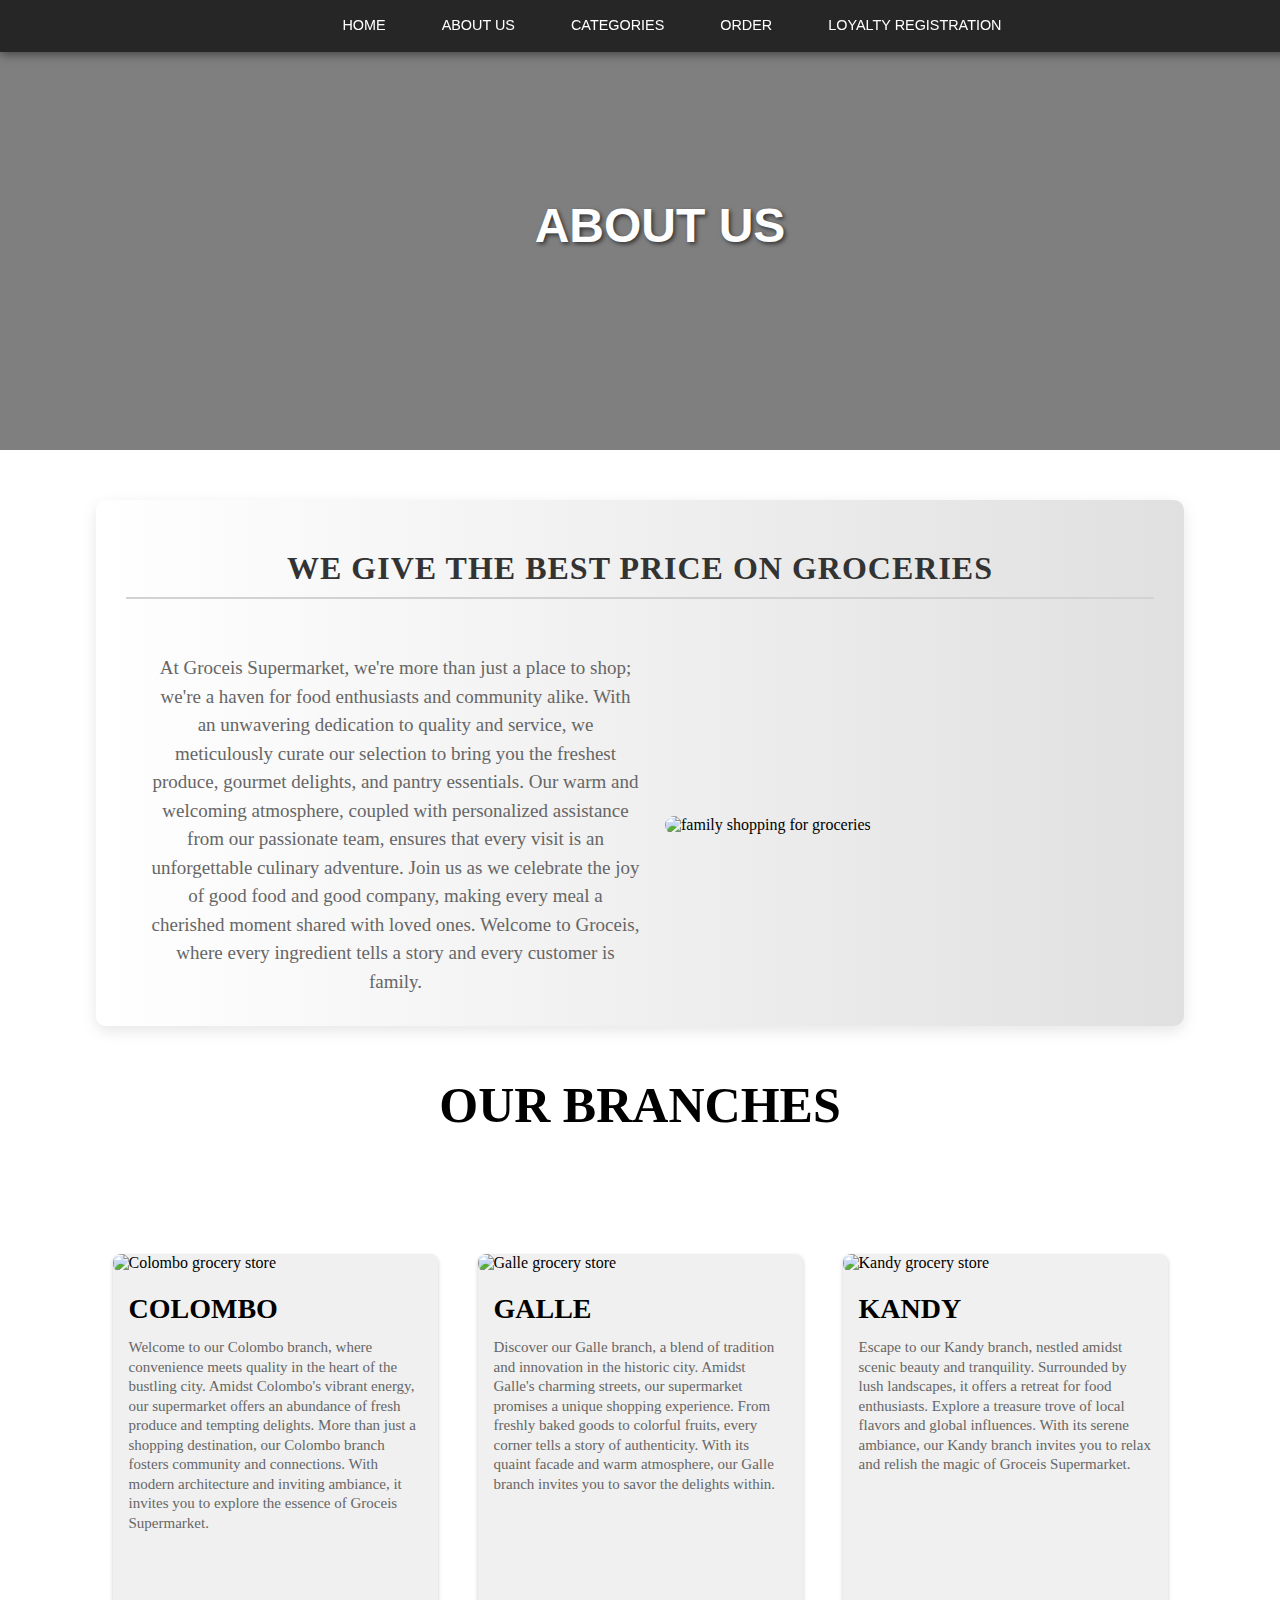
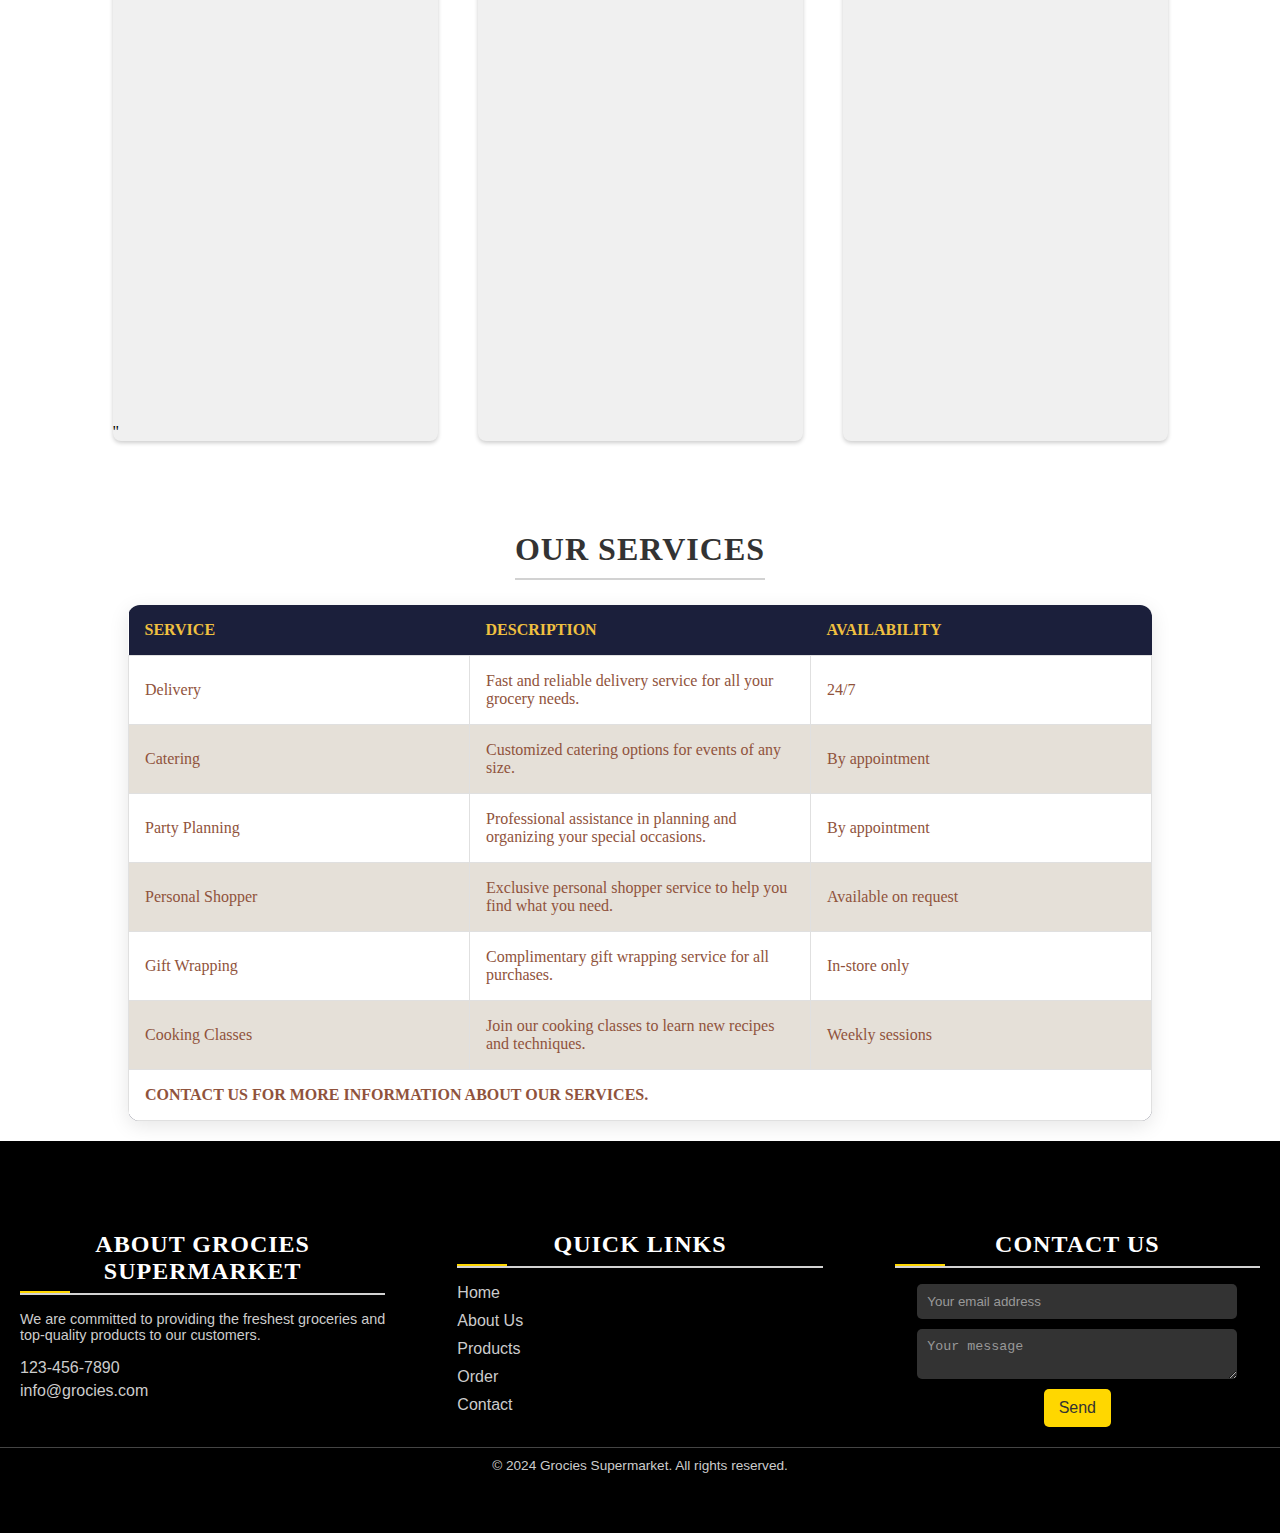
==== Home/aboutus.html @ 16ed57db "Add files via upload" ====
<!DOCTYPE html>
<html lang="en">
<head>
    <meta charset="UTF-8">
    <meta name="viewport" content="width=device-width, initial-scale=1.0">
    <title>ABOUT US</title>
    <link rel="stylesheet" href="style.css">
</head>
<body>
    <div class="sub-header1">
        <nav>
            <div class="nav-links">
                <ul>
                    <li><a href="index.html">HOME</a></li>
                    <li><a href="aboutus.html">ABOUT US</a></li>
                    <li><a href="categories.html">CATEGORIES</a></li>
                    <li><a href="order.html">ORDER</a></li>
                    <li><a href="loyalty.html">LOYALTY REGISTRATION</a></li>
                </ul>
            </div>
          
            
        </nav>
        
            <h1>ABOUT US</h1>
        
    </div>
    
   

    <!--welcome -->
    <div class="about-container">
        <div class="about-heading">
            <h2>WE Give The Best Price On Groceries</h2>
        </div>
        
        <div class="wrapper">
            <div class="welcome">
                <p>At Groceis Supermarket, we're more than just a place to shop; we're a haven for food enthusiasts and community alike. With an unwavering dedication to quality and service, we meticulously curate our selection to bring you the freshest produce, gourmet delights, and pantry essentials. Our warm and welcoming atmosphere, coupled with personalized assistance from our passionate team, ensures that every visit is an unforgettable culinary adventure. Join us as we celebrate the joy of good food and good company, making every meal a cherished moment shared with loved ones. Welcome to Groceis, where every ingredient tells a story and every customer is family.</p>
            </div>
            <div class="img">
                <img src="images/fam.jpg" alt="family shopping for groceries">
            </div>
        </div>
    </div>

    
        
       <!--branches---->
       <div class="card-heading">
       <h1>OUR BRANCHES</h1>
       </div>
       <div class="card-container">
        <div class="card">
            <img src="images/sup2.jpg" alt="Colombo grocery store">

            <div class="card-content">
                <h3>COLOMBO</h3>
                <p>Welcome to our Colombo branch, where convenience meets quality in the heart of the bustling city. Amidst Colombo's vibrant energy, our supermarket offers an abundance of fresh produce and tempting delights. More than just a shopping destination, our Colombo branch fosters community and connections. With modern architecture and inviting ambiance, it invites you to explore the essence of Groceis Supermarket.</p>
            </div>
            <div class="map-link">
                <iframe src="https://www.google.com/maps/embed?pb=!1m18!1m12!1m3!1d63320.4301079504!2d80.5845815425551!3d7.294543434426726!2m3!1f0!2f0!3f0!3m2!1i1024!2i768!4f13.1!3m3!1m2!1s0x3ae366266498acd3%3A0x411a3818a1e03c35!2sKandy!5e0!3m2!1sen!2slk!4v1715234093754!5m2!1sen!2slk" width="600" height="450" style="border:0;" allowfullscreen="" loading="lazy" referrerpolicy="no-referrer-when-downgrade"></iframe>"
            </div>
        </div>
       

       <div class="card">
        <img src="images/buld.jpg" alt="Galle grocery store">
        <div class="card-content">
            
        <h3>GALLE</h3>
        <p>Discover our Galle branch, a blend of tradition and innovation in the historic city. Amidst Galle's charming streets, our supermarket promises a unique shopping experience. From freshly baked goods to colorful fruits, every corner tells a story of authenticity. With its quaint facade and warm atmosphere, our Galle branch invites you to savor the delights within.</p>
       
        </div>
        <div class="map-link">
            <iframe src="https://www.google.com/maps/embed?pb=!1m18!1m12!1m3!1d49730.945161427735!2d79.82367573154221!3d6.914040315980218!2m3!1f0!2f0!3f0!3m2!1i1024!2i768!4f13.1!3m3!1m2!1s0x3ae253d10f7a7003%3A0x320b2e4d32d3838d!2sColombo!5e0!3m2!1sen!2slk!4v1715234678121!5m2!1sen!2slk" width="600" height="450" style="border:0;" allowfullscreen="" loading="lazy" referrerpolicy="no-referrer-when-downgrade"></iframe>
        </div>
       </div>

       <div class="card">
        <img src="images/bul.jpg" alt="Kandy grocery store">
        <div class="card-content">
            <h3>KANDY</h3>
            <p>Escape to our Kandy branch, nestled amidst scenic beauty and tranquility. Surrounded by lush landscapes, it offers a retreat for food enthusiasts. Explore a treasure trove of local flavors and global influences. With its serene ambiance, our Kandy branch invites you to relax and relish the magic of Groceis Supermarket.</p>
         </div>
         <div class="map-link">
            <iframe src="https://www.google.com/maps/embed?pb=!1m18!1m12!1m3!1d63480.847573309766!2d80.17079713952852!3d6.055889995982006!2m3!1f0!2f0!3f0!3m2!1i1024!2i768!4f13.1!3m3!1m2!1s0x3ae173bb6932fce3%3A0x4a35b903f9c64c03!2sGalle!5e0!3m2!1sen!2slk!4v1715234731778!5m2!1sen!2slk" width="600" height="450" style="border:0;" allowfullscreen="" loading="lazy" referrerpolicy="no-referrer-when-downgrade"></iframe>
        </div>
       </div>
       
       </div>

       <!------SEVICE TABLE-------->
    <div class="center">
        <h2>OUR SERVICES</h2>
        <table>
            <thead>
                <tr>
                    <th>Service</th>
                    <th>Description</th>
                    <th>Availability</th>
                </tr>
            </thead>
            <tbody>
                <tr>
                    <td>Delivery</td>
                    <td>Fast and reliable delivery service for all your grocery needs.</td>
                    <td>24/7</td>
                </tr>
                <tr>
                    <td>Catering</td>
                    <td>Customized catering options for events of any size.</td>
                    <td>By appointment</td>
                </tr>
                <tr>
                    <td>Party Planning</td>
                    <td>Professional assistance in planning and organizing your special occasions.</td>
                    <td>By appointment</td>
                </tr>
                <tr>
                    <td>Personal Shopper</td>
                    <td>Exclusive personal shopper service to help you find what you need.</td>
                    <td>Available on request</td>
                </tr>
                <tr>
                    <td>Gift Wrapping</td>
                    <td>Complimentary gift wrapping service for all purchases.</td>
                    <td>In-store only</td>
                </tr>
                <tr>
                    <td>Cooking Classes</td>
                    <td>Join our cooking classes to learn new recipes and techniques.</td>
                    <td>Weekly sessions</td>
                </tr>
            </tbody>
            <tfoot>
                <tr>
                    <td colspan="3">Contact us for more information about our services.</td>
                </tr>
            </tfoot>
        </table>
    </div>

    
    <footer class="aboutus-footer">
        <div class="aboutus-container">
            <div class="footer-content">
                <div class="footer-section about">
                    <h2>About Grocies Supermarket</h2>
                    <p>We are committed to providing the freshest groceries and top-quality products to our customers.</p>
                    <div class="contact">
                        <span><i class="fas fa-phone"></i> 123-456-7890</span>
                        <span><i class="fas fa-envelope"></i> info@grocies.com</span>
                    </div>
                    <div class="socials">
                        <a href="#"><i class="fab fa-facebook-f"></i></a>
                        <a href="#"><i class="fab fa-twitter"></i></a>
                        <a href="#"><i class="fab fa-instagram"></i></a>
                    </div>
                </div>
                <div class="footer-section links">
                    <h2>Quick Links</h2>
                    <ul>
                        <li><a href="#">Home</a></li>
                        <li><a href="#">About Us</a></li>
                        <li><a href="#">Products</a></li>
                        <li><a href="#">Order</a></li>
                        <li><a href="#">Contact</a></li>
                    </ul>
                </div>
                <div class="footer-section contact-form">
                    <h2>Contact Us</h2>
                    <form action="#">
                        <input type="email" name="email" class="text-input contact-input" placeholder="Your email address">
                        <textarea name="message" class="text-input contact-input" placeholder="Your message"></textarea>
                        <button type="submit" class="btn contact-btn">
                            <i class="fas fa-envelope"></i>
                            Send
                        </button>
                    </form>
                </div>
            </div>
        </div>
        <div class="footer-bottom">
            &copy; 2024 Grocies Supermarket. All rights reserved.
        </div>
    </footer>


       
       </body>
       </html>
---- Home/style.css ----
*{
    margin: 0;
    padding: 0;
}
.body{
    overflow-x: hidden;
}


/* Header Section */
.header {
    background-image: url('images/u.jpg');
    height: 100vh;
    background-size: cover;
    background-position: center;
    position: relative;
    display: flex;
    flex-direction: column;
    justify-content: space-between;
}

/*----nav bar------*/

/* General navigation styles */
nav {
    width: 100%;
    padding: 1rem 2rem;
    background-color: rgba(0, 0, 0, 0.7);
    position: fixed;
    top: 0;
    left: 0;
    z-index: 1000;
    display: flex;
    justify-content: center;
    box-shadow: 0 2px 10px rgba(0, 0, 0, 0.5);
    font-family: 'Poppins', sans-serif;
}

.nav-links {
    display: flex;
}

.nav-links ul {
    margin: 0;
    padding: 0;
    list-style: none;
    display: flex;
    gap: 1.5rem;
}

.nav-links ul li {
    position: relative;
}

.nav-links ul li a {
    color: #fff;
    text-decoration: none;
    font-size: 0.9rem; /* Reduced font size */
    padding: 0.5rem 1rem;
    transition: color 0.3s, background-color 0.3s;
}

.nav-links ul li:hover a {
    color: #ff9800;
    background-color: rgba(255, 255, 255, 0.1);
}

.nav-links ul li::after {
    content: "";
    width: 0;
    height: 2px;
    background: #ff9800;
    display: block;
    margin: auto;
    transition: width 0.3s;
}

.nav-links ul li:hover::after {
    width: 100%;
}

/* Dropdown menu styles */
.dropdown-content {
    display: none; /* Hide dropdown by default */
    position: absolute;
    background-color: rgba(0, 0, 0, 0.8);
    box-shadow: 0 8px 16px rgba(0, 0, 0, 0.3);
    z-index: 1000;
    min-width: 150px;
    border-radius: 5px;
    top: 100%;
    left: 0;
    transition: display 0.3s ease;
}

.dropdown-content li {
    padding: 12px 16px;
}

.dropdown-content li a {
    color: #fff;
    display: block;
    transition: background-color 0.3s;
}

.dropdown-content li:hover a {
    background-color: #575757;
}

.dropdown:hover .dropdown-content {
    display: block; /* Show dropdown on hover */
}

/* Banner Container */
.banner-container {
    display: flex;
    flex-wrap: wrap;
    gap: 1.5rem;
    justify-content: center;
    padding: 2rem 1rem;
    background: #f1f1f1;
}

/* Individual Banner */
.banner-container .banner {
    flex: 1 1 30rem;
    height: 20rem;
    overflow: hidden;
    position: relative;
    border-radius: 10px;
    box-shadow: 0 4px 8px rgba(0, 0, 0, 0.1);
    transition: transform 0.3s ease, box-shadow 0.3s ease;
}

.banner-container .banner:hover {
    transform: scale(1.05);
    box-shadow: 0 8px 16px rgba(0, 0, 0, 0.2);
}

/* Banner Image */
.banner-container .banner img {
    height: 100%;
    width: 100%;
    object-fit: cover;
    transition: transform 0.3s ease;
}

.banner-container .banner:hover img {
    transform: scale(1.1);
}

/* Index Content */
.banner-container .index-content {
    position: absolute;
    top: 50%;
    left: 50%;
    transform: translate(-50%, -50%);
    text-align: center;
    background: rgba(255, 255, 255, 0.9);
    padding: 1rem 1.5rem;
    border-radius: 10px;
    box-shadow: 0 4px 8px rgba(0, 0, 0, 0.1);
}

/* Heading Style */
.banner-container .index-content h3 {
    font-size: 2rem;
    color: #333;
    margin: 0;
    font-family: 'Poppins', sans-serif;
}

/* Paragraph Style */
.banner-container .index-content p {
    font-size: 1.2rem;
    color: #555;
    margin: 0.5rem 0 1rem;
    font-family: 'Poppins', sans-serif;
}

/* Button Style */
.banner-container .index-content .check-btn {
    display: inline-block;
    margin-top: 1rem;
    padding: 0.75rem 1.5rem;
    font-size: 1rem;
    color: #fff;
    background-color: #007bff;
    border: none;
    border-radius: 5px;
    text-decoration: none;
    transition: background-color 0.3s, box-shadow 0.3s;
    font-family: 'Poppins', sans-serif;
    box-shadow: 0 4px 8px rgba(0, 0, 0, 0.1);
}

.banner-container .index-content .check-btn:hover {
    background-color: #0056b3;
    box-shadow: 0 8px 16px rgba(0, 0, 0, 0.2);
}

.register{
position: relative;
display: flex;
width: auto;
height: 35px;
top: -22vh;
left: 160vh;
opacity: 0.9;
}
.register a{
position: relative;
font-size: 20px;
color: var(--background-color);
left: 10px;
top: px;
text-decoration: none;
font-family: "Oswald", sans-serif;
}
.cart{
position: relative;
display: flex;
width: auto;
height: 33px;
top: -27.5vh;
left: 175vh;
opacity: 0.9;
}


/* Text Book Section */
.text-book {
    width: 90%;
    color: #fff;
    position: absolute;
    top: 50%;
    left: 50%;
    transform: translate(-50%, -50%);
    text-align: center;
}

.text-book h1 {
    font-size: 62px;
    font-family: 'Cambria', 'Cochin', 'Georgia', 'Times', 'Times New Roman', serif;
    color: white;
}

.text-book p {
    margin: 10px 0 40px;
    font-size: 24px;
    color: #fff;
}

/*-----SEARCH BUTTON----*/

.search-bar {
    display: flex;
    align-items: center;
    justify-content: center;
    margin: 2rem 0;
}

.search-bar input[type="text"] {
    padding: 0.7rem 1.5rem;
    font-size: 1rem;
    border: none;
    border-radius: 50px 0 0 50px;
    width: 300px; /* Adjust this value to make the input area longer */
    box-shadow: 0 2px 4px rgba(0, 0, 0, 0.2);
    transition: width 0.3s ease, box-shadow 0.3s ease;
}

.search-bar input[type="text"]:focus {
    width: 400px; /* Expands on focus for a better user experience */
    box-shadow: 0 4px 8px rgba(0, 0, 0, 0.3);
    outline: none; /* Remove the default outline */
}

.search-bar button {
    padding: 0.7rem 2rem;
    font-size: 1rem;
    border: none;
    background: linear-gradient(135deg, #ff9f6d, #ff6361);
    color: #fff;
    border-radius: 0 50px 50px 0;
    cursor: pointer;
    box-shadow: 0 2px 4px rgba(0, 0, 0, 0.2);
    transition: background 0.3s, transform 0.3s, box-shadow 0.3s;
    position: relative;
    overflow: hidden;
}

.search-bar button::before {
    content: "";
    position: absolute;
    top: 50%;
    left: 50%;
    width: 300%;
    height: 300%;
    background: rgba(255, 255, 255, 0.1);
    transform: translate(-50%, -50%) rotate(45deg);
    transition: width 0.4s ease, height 0.4s ease;
    border-radius: 50%;
    pointer-events: none;
}

.search-bar button:hover::before {
    width: 400%;
    height: 400%;
}

.search-bar button:hover {
    background: linear-gradient(135deg, #ff6361, #ff9f6d);
    transform: translateY(-2px);
    box-shadow: 0 4px 6px rgba(0, 0, 0, 0.3);
}


/* Banner Section */
.banner-section {
    padding: 2rem 1rem;
    background: #f4f4f4;
}

.banner-section .container {
    display: flex;
    flex-wrap: wrap;
    gap: 1.5rem;
    justify-content: center;
}

.banner {
    flex: 1 1 30rem;
    height: 20rem;
    overflow: hidden;
    position: relative;
    border-radius: 15px;
    box-shadow: 0 4px 12px rgba(0, 0, 0, 0.1);
    transition: transform 0.3s ease, box-shadow 0.3s ease;
    background: #fff;
}

.banner img {
    width: 100%;
    height: 100%;
    object-fit: cover;
    transition: transform 0.3s ease;
}

.banner:hover img {
    transform: scale(1.05);
}

.banner-content {
    position: absolute;
    top: 50%;
    left: 50%;
    transform: translate(-50%, -50%);
    text-align: center;
    background: rgba(255, 255, 255, 0.9);
    padding: 1rem 2rem;
    border-radius: 10px;
    box-shadow: 0 4px 8px rgba(0, 0, 0, 0.1);
}

.banner-content h2 {
    font-size: 1.75rem;
    color: #333;
    margin-bottom: 0.5rem;
    font-family: 'Poppins', sans-serif;
}

.banner-content p {
    font-size: 1.1rem;
    color: #555;
    margin-bottom: 1rem;
    font-family: 'Poppins', sans-serif;
}

.btn {
    display: inline-block;
    padding: 0.75rem 1.75rem;
    font-size: 1rem;
    color: #fff;
    background: #1abc9c;
    border: none;
    border-radius: 5px;
    text-decoration: none;
    transition: background 0.3s ease, transform 0.3s ease;
}

.btn:hover {
    background: #16a085;
    transform: translateY(-2px);
}






/*--CATEGORY SECTION-----*/
.category-section {
    display: flex;
    flex-wrap: wrap; /* Allow items to wrap to the next line on smaller screens */
    justify-content: center; /* Center items horizontally */
    align-items: center;
    margin: 80px auto;
    position: relative;
    padding: 0 20px; /* Add some padding to avoid touching the edges on smaller screens */
}

.category-heading {
    position: absolute;
    top: -80px; /* Adjusted to lie a bit higher */
    width: 100%;
    text-align: center;
    margin-top: 20px;
    z-index: 1; /* Ensure the heading appears above the images */
}

.category-heading h1 {
    font-size: 36px;
    font-weight: 600;
    margin: 0;
}

.category-link {
    text-decoration: none;
}

.category {
    text-align: center;
    padding: 30px; /* Adjust padding as needed */
    border-radius: 10px;
    box-shadow: 0 4px 8px rgba(0, 0, 0, 0.1);
    transition: transform 0.3s ease;
    background-color: #fff;
    width: 250px; /* Set a fixed width for all boxes */
    height: 250px; /* Set a fixed height for all boxes */
    margin: 20px;
    overflow: hidden; /* Ensure the image doesn't overflow the box */
    position: relative; /* Ensure the pseudo-elements are positioned correctly */
}


.category:hover {
    transform: translateY(-5px);
    box-shadow: 0 8px 16px rgba(0, 0, 0, 0.7);
}

.category img {
    width: 100%;
    height: 100%;
    border-radius: 50%;
    object-fit: cover;
    margin-bottom: 20px;
    transition: transform 0.3s ease;
}

.category:hover img {
    transform: scale(1.05);
}

.category::before {
    content: "";
    position: absolute;
    top: 0;
    left: 0;
    width: 100%;
    height: 100%;
    background-color: rgba(0, 0, 0, 0); /* Initial transparent overlay */
    transition: background-color 0.3s ease, opacity 0.3s ease; /* Transition for smooth color change */
    border-radius: 10px;
    opacity: 0; /* Initially hidden */
}

.category:hover::before {
    background-color: rgba(0, 0, 0, 0.5); /* Darker overlay on hover */
    opacity: 1; /* Show overlay on hover */
}

.category h2 {
    position: absolute;
    top: 50%;
    left: 50%;
    transform: translate(-50%, -50%);
    font-size: 1.5rem;
    color: rgba(255, 255, 255, 0);
    transition: color 0.3s ease;
}

.category:hover h2 {
    color: rgba(255, 255, 255, 0.9); /* Show text color on hover */
}

/* Responsive Design */
@media (max-width: 768px) {
    .category-heading h1 {
        font-size: 28px; /* Adjust font size for smaller screens */
    }
    
    .category {
        width: 45%; /* Adjust width for smaller screens */
        height: auto; /* Let the height adjust automatically */
        margin: 10px;
    }
}

@media (max-width: 480px) {
    .category {
        width: 90%; /* Full width for very small screens */
        height: auto; /* Let the height adjust automatically */
        margin: 10px;
    }

    .category-heading {
        top: -60px; /* Adjust the heading position */
    }

    .category-heading h1 {
        font-size: 24px; /* Adjust font size for very small screens */
    }
}



/*------POPULAR PRODUCTS------*/

.popular-products {
    display: flex;
    justify-content: center;
    align-items: flex-start;
    margin: 50px auto;
    gap: 20px;
    flex-wrap: wrap;
    background: linear-gradient(to right, #f3f3f3, #eaeaea); /* Changed background gradient */
    padding: 20px; /* Added padding to ensure the gradient is visible around the products */
    border-radius: 10px; /* Optional: Add some rounding to the edges */
}

.popular-heading {
    width: 100%; /* Ensure the heading spans the entire width */
}

.popular-heading h1 {
    font-size: 36px;
    font-weight: 600;
    text-align: center;
    margin-top: 0; /* Remove default margin */
    margin-bottom: 20px; /* Adjusted margin for spacing */
}

/* The rest of your CSS remains unchanged */

.product {
    text-align: center;
    padding: 15px;
    border-radius: 10px;
    box-shadow: 0 4px 8px rgba(0, 0, 0, 0.1);
    transition: transform 0.3s ease, box-shadow 0.3s ease;
    background-color: #fff;
    width: 200px; /* Set a fixed width for consistency */
    flex: 1; /* Equal width for all containers */
}

.product:hover {
    transform: translateY(-5px);
    box-shadow: 0 8px 16px rgba(0, 0, 0, 0.2);
}

.product img {
    width: 200px; /* Smaller image size */
    height: 200px; /* Smaller image size */
    object-fit: cover;
    border-radius: 10px;
    margin-bottom: 10px; /* Adjusted margin */
}

.product h3 {
    font-size: 1rem; /* Reduced font size */
    color: #333;
    margin-bottom: 5px; /* Adjusted margin */
}

.product p {
    font-size: 0.8rem; /* Reduced font size */
    color: #777;
    margin-bottom: 10px; /* Adjusted margin */
}

.add-to-cart-btn {
    background-color: #3498db;
    color: #fff;
    border: none;
    border-radius: 5px;
    padding: 8px 12px; /* Adjusted padding */
    font-size: 0.8rem; /* Reduced font size */
    cursor: pointer;
    transition: background-color 0.3s ease;
}

.add-to-cart-btn:hover {
    background-color: #2980b9;
}




/*BLOG SECTION----*/
/* Blog Section */
.blog-section {
    padding: 4rem 2rem;
    background: linear-gradient(135deg, #f0f4f8 0%, #d9e2ec 100%);
}

.blog-section .container {
    max-width: 1200px;
    margin: 0 auto;
    text-align: center;
}

.section-title {
    font-size: 2.5rem;
    color: #000; /* Changed to black */
    margin-bottom: 2rem;
    font-family: 'Poppins', sans-serif;
    text-transform: uppercase;
    letter-spacing: 1px;
    background: none; 
}

.blog-cards {
    display: flex;
    flex-wrap: wrap;
    gap: 2rem;
    justify-content: center;
}

.blog-card {
    background: #fff;
    border-radius: 15px;
    box-shadow: 0 4px 15px rgba(0, 0, 0, 0.1);
    overflow: hidden;
    transition: transform 0.3s ease, box-shadow 0.3s ease;
    max-width: 350px;
    text-align: left;
}

.blog-card:hover {
    transform: translateY(-10px);
    box-shadow: 0 8px 20px rgba(0, 0, 0, 0.2);
}

.blog-card img {
    width: 100%;
    height: 200px;
    object-fit: cover;
    transition: transform 0.3s ease;
}

.blog-card:hover img {
    transform: scale(1.1);
}

.blog-content {
    padding: 1.5rem;
    background: linear-gradient(135deg, #fff, #f0f4f8);
}

.blog-content h3 {
    font-size: 1.5rem;
    color: #2c3e50;
    margin: 0 0 1rem;
    font-family: 'Poppins', sans-serif;
}

.blog-content p {
    font-size: 1rem;
    color: #7f8c8d;
    margin: 0 0 1.5rem;
    line-height: 1.6;
    font-family: 'Poppins', sans-serif;
}

.read-more {
    display: inline-block;
    font-size: 1rem;
    color: #fff;
    text-decoration: none;
    font-family: 'Poppins', sans-serif;
    transition: background 0.3s;
    background: linear-gradient(135deg, #007bff, #0056b3); /* Changed to blue gradient */
    padding: 0.5rem 1rem;
    border-radius: 5px;
}

.read-more:hover {
    background: linear-gradient(135deg, #0056b3, #007bff); /* Adjusted hover to blue gradient */
}


/*-----HOMEPAGE FOOTER SECTION----*/

.footer {
    background-color: #000;
    color: #ccc;
    padding: 50px 0;
    font-family: 'Poppins', sans-serif;
}

.footer .container {
    max-width: 1200px;
    margin: 0 auto;
    padding: 0 1rem;
}

.footer-content {
    display: flex;
    flex-wrap: wrap;
    justify-content: space-between;
    gap: 2rem;
}

.footer-section {
    flex: 1 1 20rem;
    padding: 20px;
}

.footer-section h2 {
    font-size: 1.5rem;
    margin-bottom: 1rem;
    color: #fff;
    position: relative;
    padding-bottom: 0.5rem;
}

.footer-section h2::after {
    content: '';
    width: 50px;
    height: 2px;
    background: #ffd700;
    position: absolute;
    bottom: 0;
    left: 0;
}

.footer-section p {
    font-size: 0.9rem;
    color: #ccc;
    margin-bottom: 1rem;
}

.contact {
    margin-top: 10px;
}

.contact span {
    display: block;
    margin-bottom: 5px;
    color: #ccc;
}

.socials a {
    display: inline-block;
    color: #fff;
    font-size: 1.2rem;
    margin-right: 10px;
    transition: color 0.3s ease;
}

.socials a:hover {
    color: #ffd700;
}

.links ul {
    list-style: none;
    padding: 0;
}

.links li {
    margin-bottom: 10px;
}

.links a {
    color: #ccc;
    text-decoration: none;
    transition: color 0.3s ease;
}

.links a:hover {
    color: #ffd700;
}

.contact-form form {
    display: flex;
    flex-direction: column;
}

.text-input {
    padding: 10px;
    margin-bottom: 10px;
    border-radius: 5px;
    border: none;
    background-color: #333;
    color: #ccc;
}

.text-input::placeholder {
    color: #999;
}

.contact-input {
    width: 100%;
    margin-bottom: 10px;
}

.btn {
    padding: 10px 15px;
    background-color: #ffd700;
    color: #333;
    border: none;
    border-radius: 5px;
    cursor: pointer;
    transition: background-color 0.3s ease;
}

.btn:hover {
    background-color: #ffdb4d;
}

.footer-bottom {
    background-color: #000;
    color: #ccc;
    text-align: center;
    padding: 10px 0;
    font-size: 0.85rem;
    border-top: 1px solid #444;
}


/*-------about us page--------*/
.sub-header1 {
    background-image: url(images/about\ us\ .jpg);
    height: 50vh;
    width: 100%;
    background-position: center;
    background-size: cover;
    text-align: center;
    color: #fff;
    position: relative;
    display: flex;
    align-items: center;
    justify-content: center;
    padding: 0 20px;
}

.sub-header1::before {
    content: "";
    position: absolute;
    top: 0;
    left: 0;
    width: 100%;
    height: 100%;
    background: rgba(0, 0, 0, 0.5); 
    z-index: 1;
}

.sub-header1 h1 {
    margin-top: 0; 
    font-size: 3em; 
    font-family: 'Arial', sans-serif; 
    text-shadow: 2px 2px 4px rgba(0, 0, 0, 0.6); 
    position: relative;
    z-index: 2;
    color: #fff; 
    animation: fadeInDown 1s ease-out; /* Add animation */
}

/* Animation keyframes */
@keyframes fadeInDown {
    0% {
        opacity: 0;
        transform: translateY(-20px);
    }
    100% {
        opacity: 1;
        transform: translateY(0);
    }
}

/* Gradient color variables */
:root {
    --primary-color: #f6f6f6;
    --secondary-color: #e6e6e6;
}


.about-container {
    width: 85%;
    margin: 50px auto;
    padding: 30px;
    background: linear-gradient(to right, #ffffff, #e0e0e0); 
    border-radius: 10px; 
    box-shadow: 0 5px 15px rgba(0, 0, 0, 0.1); 
    box-sizing: border-box; 
}

/* About heading styling */
.about-heading {
    font-size: 2.5em; 
    color: #333; 
    text-align: center; 
    text-transform: uppercase;
    letter-spacing: 2px; 
    font-family: 'Georgia', serif; 
    margin: 0; 
    padding-bottom: 10px; 
}

/* Updated wrapper styling */
.wrapper {
    display: flex;
    justify-content: space-between;
    align-items: center;
    margin-top: 20px; 
}

/* Welcome section styling */
.welcome {
    width: 50%;
    margin: 0px 25px;
}

.welcome p {
    color: #666;
    font-size: 19px;
    line-height: 1.5;
    text-align: center;
    margin: 0; 
}

/* Image styling */
.img {
    width: 50%;
    transition: transform 0.4s ease; 
}

.img:hover {
    transform: translateY(-10px) scale(1.05); 
}

.img img {
    width: 100%;
    height: auto;
    border-radius: 10px; 
}

@media (max-width:900px){
    .img img{
    width: 25vh;
    position: relative;
    top: -80px;
    left: -280px;
    }
    .welcome p{
        font-size: 10px;
        position: relative;
        width: 30vh;

       
    
    }
    .welcome{
        position: relative;
        top: 90px;
        width: 400vh;
        left: -25px;
    }
    .about-container{
        background: none;
        box-shadow: none;
    }
    .about-heading{
        top: -60px;
        position: relative;
    }
    
}








/*-----branches------*/
.card-container{
    display: flex;
    justify-content: center;
    flex-wrap: wrap;
    margin-top: 100px;
    

}
.card-heading h1{
    position: relative;
    display: flex;
    text-align: center;
    justify-content: center;
    color: black;
    font-size: 50px;
    margin-top: 50px;
    position: relative;
}
.card{
    width: 325px;
    background-color: #f0f0f0;
    border-radius: 8px;
    overflow: hidden;
    box-shadow: 0px 2px 4px rgba(0,0,0,0.2);
    margin: 20px;
}
.card img{
    width: 100%;
    height: 40%;
} 
.card-content{
    padding: 16px;
}
.card-content h3{
    font-size: 28px;
    margin-bottom: 8px;
}
.card-content p{
    color: #666;
    font-size: 15px;
    line-height: 1.3;
}

/*----OUR SERVICES----*/

/* Table styles */

.center {
    width: 100%;
    display: flex;
    flex-direction: column;
    align-items: center;
    margin-top: 50px;
}

/* Table styling */
.center table {
    width: 80%;
    border-collapse: collapse;
    margin-bottom: 20px;
    background-color: #ffffff; 
    color: #333;
    border-radius: 12px; 
    overflow: hidden;
    box-shadow: 0 5px 20px rgba(0, 0, 0, 0.1);
}

/* Header and footer styling */
.center th, .center tfoot {
    background-color: #1b1f3b; 
    color: #f0c040;
    text-transform: uppercase; 
    font-weight: bold; 
    padding: 16px; 
    text-align: left;
    border: none;
}

/* Table row and cell styling */
.center td {
    border: 1px solid #e0e0e0; 
    padding: 16px; 
    text-align: left; 
    transition: background-color 0.3s ease, color 0.3s ease; 
}

/* Hover effect for table rows */
.center tbody tr:hover {
    background-color: #f9f9f9; 
    color: #000; 
}

/* Table heading styling */
h2 {
    color: #1b1f3b; 
    font-size: 36px; 
    margin-top: 20px; /* Space above the heading */
    margin-bottom: 20px; /* Space below the heading */
    text-align: center; /* Centered text */
    font-family: 'Georgia', serif; /* Elegant serif font */
    text-transform: uppercase; /* Uppercase letters for formality */
    letter-spacing: 1px; /* Subtle letter spacing for refinement */
}
/*---ABOUT US FOOTER SECTION----*/
/* Footer Section Styling */
.aboutus-footer {
    background-color: #000;
    color: #ccc;
    padding: 50px 0;
    font-family: 'Poppins', sans-serif;
}

.footer .aboutus-container {
    max-width: 1200px;
    margin: 0 auto;
    padding: 0 1rem;
}

.footer-content {
    display: flex;
    flex-wrap: wrap;
    justify-content: space-between;
    gap: 2rem;
}

.footer-section {
    flex: 1 1 calc(33.333% - 2rem);
    padding: 20px;
    box-sizing: border-box;
}

.footer-section h2 {
    font-size: 1.5rem;
    margin-bottom: 1rem;
    color: #fff;
    position: relative;
    padding-bottom: 0.5rem;
}

.footer-section h2::after {
    content: '';
    width: 50px;
    height: 2px;
    background: #ffd700;
    position: absolute;
    bottom: 0;
    left: 0;
}

.footer-section p {
    font-size: 0.9rem;
    color: #ccc;
    margin-bottom: 1rem;
}

.contact {
    margin-top: 10px;
}

.contact span {
    display: block;
    margin-bottom: 5px;
    color: #ccc;
}

.socials a {
    display: inline-block;
    color: #fff;
    font-size: 1.2rem;
    margin-right: 10px;
    transition: color 0.3s ease;
}

.socials a:hover {
    color: #ffd700;
}

.links ul {
    list-style: none;
    padding: 0;
}

.links li {
    margin-bottom: 10px;
}

.links a {
    color: #ccc;
    text-decoration: none;
    transition: color 0.3s ease;
}

.links a:hover {
    color: #ffd700;
}

/* Contact Form Styling */
.contact-form form {
    display: flex;
    flex-direction: column;
    align-items: center; /* Center align the form elements */
}

.text-input {
    width: 80%; /* Reduced width for email and message boxes */
    max-width: 400px; /* Set a max-width for better responsiveness */
    padding: 10px;
    margin-bottom: 10px;
    border-radius: 5px;
    border: none;
    background-color: #333;
    color: #ccc;
}

.text-input::placeholder {
    color: #999;
}

.contact-input {
    width: 100%;
    margin-bottom: 10px;
}

.btn {
    padding: 10px 15px;
    background-color: #ffd700;
    color: #333;
    border: none;
    border-radius: 5px;
    cursor: pointer;
    transition: background-color 0.3s ease;
}

.btn:hover {
    background-color: #ffdb4d;
}

.footer-bottom {
    background-color: #000;
    color: #ccc;
    text-align: center;
    padding: 10px 0;
    font-size: 0.85rem;
    border-top: 1px solid #444;
}

/*------CATEGORY PAGE ------*/

/* Product Categories Title */
.product-categories-title {
    text-align: center;
    margin-bottom: 50px;
}

.product-categories-title h2 {
    font-size: 3rem;
    color: #333;
    text-transform: uppercase;
    font-family: 'Poppins', sans-serif;
    letter-spacing: 2px;
    margin-bottom: 20px;
    position: relative;
    opacity: 0;
    animation: fadeInTitle 0.5s ease forwards;
    margin-top: 95px;
}

.product-categories-title h2::after {
    content: '';
    position: absolute;
    bottom: -5px;
    left: 50%;
    transform: translateX(-50%);
    width: 70px;
    height: 2px;
    background-color: #FD6F2F;
    border-radius: 2px;
}

@keyframes fadeInTitle {
    from {
        opacity: 0;
    }
    to {
        opacity: 1;
    }
}

/* Product Categories */
.product-categories {
    display: flex;
    flex-direction: column;
    gap: 20px;
    padding: 0 20px;
}

.product-category {
    width: 100%;
    height: 400px; /* Increased height for better visibility */
    border-radius: 12px;
    overflow: hidden;
    position: relative;
    transition: transform 0.3s ease-in-out;
    cursor: pointer;
}

.product-category:hover {
    transform: translateY(-5px);
}

.product-category img {
    width: 100%;
    height: 100%;
    object-fit: cover;
    border-radius: 12px;
}

.product-category .category-overlay {
    position: absolute;
    top: 0;
    left: 0;
    width: 100%;
    height: 100%;
    padding: 20px;
    background-color: rgba(0, 0, 0, 0.7);
    opacity: 0;
    transition: opacity 0.3s;
    border-radius: 12px;
    display: flex;
    flex-direction: column;
    justify-content: center;
    align-items: center;
    box-sizing: border-box;
}

.product-category:hover .category-overlay {
    opacity: 1;
}

.product-category .category-overlay h1 {
    font-size: 2.5rem;
    color: #fff;
    margin-bottom: 10px;
    text-align: center;
}

.product-category .category-overlay a {
    display: inline-block;
    padding: 10px 20px;
    background-color: #FD6F2F;
    color: #fff;
    text-decoration: none;
    border-radius: 5px;
    transition: background-color 0.3s;
}

.product-category .category-overlay a:hover {
    background-color: #FF9336;
}

/*----CATEGORY FOOTER-----*/

.categories-footer {
    background-color: #000; 
    color: #ccc; 
    padding: 50px 0;
    font-family: 'Poppins', sans-serif;
    margin-top: 50px; 
    height: 300px; 
    width: 100%; 
}

.categories-container {
    max-width: 1200px;
    margin: 0 auto;
    padding: 0 1rem;
}

.footer-content {
    display: flex;
    flex-wrap: wrap;
    justify-content: space-between;
    gap: 2rem;
}

.footer-section {
    flex: 1 1 20rem;
    padding: 20px;
}

.footer-section h2 {
    font-size: 1.5rem;
    margin-bottom: 1rem;
    color: #fff;
    position: relative;
    padding-bottom: 0.5rem;
}

.footer-section h2::after {
    content: '';
    width: 50px;
    height: 2px;
    background: #ffd700; 
    position: absolute;
    bottom: 0;
    left: 0;
}

.footer-section p {
    font-size: 0.9rem;
    color: #ccc;
    margin-bottom: 1rem;
}

.contact {
    margin-top: 10px;
}

.contact span {
    display: block;
    margin-bottom: 5px;
    color: #ccc;
}

.socials a {
    display: inline-block;
    color: #fff;
    font-size: 1.2rem;
    margin-right: 10px;
    transition: color 0.3s ease;
}

.socials a:hover {
    color: #ffd700; 
}

.links ul {
    list-style: none;
    padding: 0;
}

.links li {
    margin-bottom: 10px;
}

.links a {
    color: #ccc;
    text-decoration: none;
    transition: color 0.3s ease;
}

.links a:hover {
    color: #ffd700; 
}

.contact-form form {
    display: flex;
    flex-direction: column;
}

.text-input {
    padding: 10px;
    margin-bottom: 10px;
    border-radius: 5px;
    border: none;
    background-color: #333; 
    color: #ccc;
}

.text-input::placeholder {
    color: #999; /* Lighter gray placeholder */
}

.contact-input {
    width: 100%;
    margin-bottom: 10px;
}

.btn {
    padding: 10px 15px;
    background-color: #ffd700; /* Gold button background */
    color: #333;
    border: none;
    border-radius: 5px;
    cursor: pointer;
    transition: background-color 0.3s ease;
}

.btn:hover {
    background-color: #ffdb4d; /* Lighter gold on hover */
}

.footer-bottom {
    background-color: #000;
    color: #ccc;
    text-align: center;
    padding: 10px 0;
    font-size: 0.85rem;
    border-top: 1px solid #444; /* Dark gray border */
}


/*-----DAIRY PRODUCTS PAGE------*/

.dairy{
    background-image: url(images/cows.jpg);
    height: max-content;
    background-attachment: fixed;
    background-position: center;
    background-repeat: no-repeat;
    background-size: cover;
}
.dairy-header{
    background: rgba(0,0,0,0.5);
    text-align: center;
    color: white;
    padding: 50px;
    font-variant: small-caps;
    font-size: 100px;
    font-family:fantasy;
    letter-spacing: 20px;
}




/*--DAIRY DESCRIPTION--*/

.dairy-description{
    max-width: 1200px;
    margin: 0 auto;
    padding: 50px 20px;
    text-align: center;
}

.dairy-heading{
    font-size: 40px;
    color: #2c3e50;
    margin-bottom: 40px;
    font-weight: bold;
    text-align: center;
}

/* Dairy Features Section */
.dairy-features {
    display: flex;
    flex-wrap: wrap;
    justify-content: center;
    gap: 30px;
    margin-bottom: 40px;
}

.dairy-feature {
    flex: 1;
    max-width: 250px;
    background-color: #f9f9f9; 
    border-radius: 10px;
    padding: 20px;
    box-shadow: 0 4px 8px rgba(0, 0, 0, 0.1);
    transition: transform 0.2s;
}

.dairy-feature:hover {
    transform: translateY(-10px);
}

.feature-icon {
    font-size: 40px;
    color: #2980b9; /* Blue icon color */
    margin-bottom: 15px;
    text-align: center;
}

.feature-title {
    font-size: 22px;
    color: #333; /* Dark text color */
    margin-bottom: 15px;
    font-weight: bold;
    text-align: center;
}

.feature-description {
    font-size: 16px;
    color: #666; /* Medium text color */
    text-align: center;
}





/*---product flexbox---*/

.dairy-products {
    display: flex;
    flex-wrap: wrap;
    justify-content: space-around; 
    padding: 50px;
    gap: 1em; 
    width: 92%;
}

.dairy1 {
    width: calc(20% - 1em); 
    text-align: center;
    padding: 20px;
    border-radius: 10px;
    box-shadow: 0 4px 8px rgba(0, 0, 0, 0.1);
    transition: transform 0.3s ease;
    background-color: #fff;
}

.dairy1:hover {
    transform: translateY(-5px);
    box-shadow: 0 8px 16px rgba(0, 0, 0, 0.2);
}

.dairy1 img {
    width: 100%; 
    height: auto;
    border-radius: 10px;
    margin-bottom: 20px;
}

.dairy1 h3 {
    font-size: 1.5rem;
    color: #333;
    margin-bottom: 10px;
}

.dairy1 p {
    font-size: 1rem;
    color: #777;
    margin-bottom: 20px;
}

.add-to-cart-btn {
    background-color: #3498db;
    color: #fff;
    border: none;
    border-radius: 5px;
    padding: 10px 20px;
    font-size: 1rem;
    cursor: pointer;
    transition: background-color 0.3s ease;
}

.add-to-cart-btn:hover {
    background-color: #2980b9;
}

/*----DAIRY FOOTER SECTION----*/
/* Footer Section Styling */
.dairy-footer {
    background-color: #000;
    color: #ccc;
    padding: 50px 0;
    font-family: 'Poppins', sans-serif;
}

.dairy-footer .dairy-container {
    max-width: 1200px;
    margin: 0 auto;
    padding: 0 1rem;
}

.footer-content {
    display: flex;
    flex-wrap: wrap;
    justify-content: space-between;
    gap: 2rem;
}

.footer-section {
    flex: 1 1 calc(33.333% - 2rem);
    padding: 20px;
    box-sizing: border-box;
}

.footer-section h2 {
    font-size: 1.5rem;
    margin-bottom: 1rem;
    color: #fff;
    position: relative;
    padding-bottom: 0.5rem;
}

.footer-section h2::after {
    content: '';
    width: 50px;
    height: 2px;
    background: #ffd700;
    position: absolute;
    bottom: 0;
    left: 0;
}

.footer-section p {
    font-size: 0.9rem;
    color: #ccc;
    margin-bottom: 1rem;
}

.contact {
    margin-top: 10px;
}

.contact span {
    display: block;
    margin-bottom: 5px;
    color: #ccc;
}

.socials a {
    display: inline-block;
    color: #fff;
    font-size: 1.2rem;
    margin-right: 10px;
    transition: color 0.3s ease;
}

.socials a:hover {
    color: #ffd700;
}

.links ul {
    list-style: none;
    padding: 0;
}

.links li {
    margin-bottom: 10px;
}

.links a {
    color: #ccc;
    text-decoration: none;
    transition: color 0.3s ease;
}

.links a:hover {
    color: #ffd700;
}

/* Contact Form Styling */
.contact-form form {
    display: flex;
    flex-direction: column;
    align-items: center;
}

.text-input {
    width: 80%;
    max-width: 300px; /* Reduced width for email and message boxes */
    padding: 10px;
    margin-bottom: 10px;
    border-radius: 5px;
    border: none;
    background-color: #333;
    color: #ccc
}



/*-----Vegetables------*/
.veg-header {
    background-image: url(images/veg\ back.jpg);
    height: 50vh;
    width: 98%;
    background-position: center;
    background-size: cover;
    text-align: center;
    color: #fff;
    position: relative;
    display: flex;
    align-items: center;
    justify-content: center;
    padding: 0 20px;
}

.veg-header::before {
    content: "";
    position: absolute;
    top: 0;
    left: 0;
    width: 100%;
    height: 100%;
    background: rgba(0, 0, 0, 0.5); /* Add a semi-transparent overlay */
    z-index: 1;
}

.veg-header h1 {
    margin-top: 0; /* Adjust the margin */
    font-size: 3em; /* Increase font size */
    font-family: 'Arial', sans-serif; /* Change font */
    text-shadow: 2px 2px 4px rgba(0, 0, 0, 0.6); /* Add text shadow */
    position: relative;
    z-index: 2;
    color: #fff; /* Set text color to white */
    animation: fadeInDown 1s ease-out; /* Add animation */
}


/* Container for the vegetable section */
.vegetable-section {
    display: flex;
    flex-wrap: wrap;
    justify-content: center;
    align-items: flex-start;
    padding: 50px;
}

.veg-heading {
    width: 98%;
    text-align: center;
    margin-bottom: 50px;
}

.veg-heading h1 {
    font-size: 32px;
    color: #333;
    text-align: center;
    text-transform: uppercase;
    margin-bottom: 40px;
    letter-spacing: 2px;
    text-shadow: 2px 2px 4px rgba(0, 0, 0, 0.3); /* Add a subtle shadow effect */
    padding-top: 20px;
}

.veg-box {
    position: relative;
    width: calc(33.33% - 40px);
    margin: 15px;
    overflow: hidden;
    border-radius: 10px;
    box-shadow: 0 5px 15px rgba(0, 0, 0, 0.3);
    transition: transform 0.3s ease;
}

.veg-box:hover {
    transform: translateY(-5px);
}

.veg-box img {
    width: 100%;
    height: 500px; 
    object-fit: cover;
    border-radius: 10px 10px 0 0;
    transition: transform 0.3s ease;
}

.overlay {
    position: absolute;
    top: 0;
    left: 0;
    width: 100%;
    height: 100%;
    background-color: rgba(0, 0, 0, 0.7);
    color: #fff;
    display: flex;
    flex-direction: column;
    justify-content: flex-end; /* Align content to the bottom */
    text-align: center;
    padding: 20px;
    box-sizing: border-box; /* Ensure padding is included in the element's total width and height */
    opacity: 0;
    transition: opacity 0.3s ease;
    border-radius: 10px;
}

.veg-box:hover .overlay {
    opacity: 1;
}

.card-title {
    font-size: 24px;
    margin-bottom: 10px;
    text-transform: uppercase;
}

.card-content {
    font-size: 16px;
    line-height: 1.5;
    margin-bottom: 20px;
}


.vegg-heading {
    display: flex;
    flex-direction: column;
    align-items: center;
    text-align: center;
   
}
.vegg-heading hr {
    margin-top: 10px; /* Adjust as needed */
    margin-bottom: 20px; /* Adjust as needed */
    width: 100%; /* Optional: to control the width of the horizontal line */
}


.vegg-heading h1 {
    margin: 0;
}


/*----vegetables-grid--------*/


    .vegg {
        position: relative;
        display: grid;
        grid-template-columns: repeat(4, 1fr); /* Display four images in a row */
        gap: 25px;
        justify-content: center;
        margin: 0 -10px; /* Adjust margin to remove gap from the ends */
        padding: 0 10px; /* Add padding to the container */
        
    }
    

  



.veg {
    position: relative;
    text-align: center;
    padding: 20px;
    border-radius: 8px;
    box-shadow: 0 4px 8px rgba(0, 0, 0, 0.1);
    transition: transform 0.3s ease;
    background-color: #fff;
    height: 55vh;
}


.veg:hover {
    transform: translateY(-5px);
    box-shadow: 0px 8px 16px rgba(0, 0, 0, 0.2);
}


.veg img {
    width: 85%;
    height: 300px;
    object-fit: cover;
    border-radius: 10px;
    margin-bottom: 20px;
}


.product h3 {
    font-size: 1.5rem;
    color: #333;
    margin-bottom: 10px;
}

.product p {
    font-size: 1rem;
    color: #777;
    margin-bottom:50px;
}

.add-to-cart-btn {
    background-color: #3498db;
    color: #fff;
    border: none;
    border-radius: 5px;
    padding: 10px 20px;
    font-size: 1rem;
    cursor: pointer;
    transition: background-color 0.3s ease;
    text-decoration: none;
    
  
}


.add-to-cart-btn:hover {
    background-color: #2980b9;
}

/*----VEGETABLE FOOTER ----*/
.vegetable-footer {
    background-color: #000;
    color: #ccc;
    padding: 50px 0;
    font-family: 'Poppins', sans-serif;
    margin-top: 50px; /* Add margin from the top */
    margin-left: -10px; /* Compensate for left margin */
    margin-right: -10px; /* Compensate for right margin */
    width: calc(100% + 20px); /* Make footer full width */
}


.vegetable-container {
    max-width: 1200px;
    margin: 0 auto;
    padding: 0; /* Remove padding to fit entire page */
}

.footer-content {
    display: flex;
    flex-wrap: wrap;
    justify-content: space-between;
    gap: 2rem;
}

.footer-section {
    flex: 1 1 20rem;
    padding: 20px;
}

.footer-section h2 {
    font-size: 1.5rem;
    margin-bottom: 1rem;
    color: #fff;
    position: relative;
    padding-bottom: 0.5rem;
}

.footer-section h2::after {
    content: '';
    width: 50px;
    height: 2px;
    background: #ffd700; /* Gold underline */
    position: absolute;
    bottom: 0;
    left: 0;
}

.footer-section p {
    font-size: 0.9rem;
    color: #ccc;
    margin-bottom: 1rem;
}

.contact {
    margin-top: 10px;
}

.contact span {
    display: block;
    margin-bottom: 5px;
    color: #ccc;
}

.socials a {
    display: inline-block;
    color: #fff;
    font-size: 1.2rem;
    margin-right: 10px;
    transition: color 0.3s ease;
}

.socials a:hover {
    color: #ffd700; /* Gold color on hover */
}

.links ul {
    list-style: none;
    padding: 0;
}

.links li {
    margin-bottom: 10px;
}

.links a {
    color: #ccc;
    text-decoration: none;
    transition: color 0.3s ease;
}

.links a:hover {
    color: #ffd700; /* Gold color on hover */
}

.contact-form form {
    display: flex;
    flex-direction: column;
}

.text-input {
    padding: 10px;
    margin-bottom: 10px;
    border-radius: 5px;
    border: none;
    background-color: #333; /* Dark gray background for input */
    color: #ccc;
}

.text-input::placeholder {
    color: #999; /* Lighter gray placeholder */
}

.contact-input {
    width: 100%;
    margin-bottom: 10px;
}

.btn {
    padding: 10px 15px;
    background-color: #ffd700; /* Gold button background */
    color: #333;
    border: none;
    border-radius: 5px;
    cursor: pointer;
    transition: background-color 0.3s ease;
}

.btn:hover {
    background-color: #ffdb4d; /* Lighter gold on hover */
}

.footer-bottom {
    background-color: #000;
    color: #ccc;
    text-align: center;
    padding: 10px 0;
    font-size: 0.85rem;
    border-top: 1px solid #444; /* Dark gray border */
}


/*---COSMETICS & SKINCARE PRODUCTS PAGE-------*/

.cosmetic-container {
    background-image: linear-gradient(rgba(0,0,0,0.7),rgba(0,0,0,0.7)),url(images/skin\ temp.jpg);
    height: 100vh;
    background-position: center;
    background-size: cover;
    background-attachment: fixed;
    color: #fff;
    background-repeat: no-repeat;
    display: flex;
    flex-wrap: wrap;
    padding-bottom: 200px; /* Add padding to the bottom to ensure there's space for the table */
}

.cos-row {
    display: flex;
    height: 88%;
    align-items: center;
}
.cos-col {
    flex-basis: 50%;
}
.cos-col h1 {
    color: #f0f0f0;
    font-size: 100px;
}

.cos-card {
    width: 200px;
    height: 230px;
    display: inline-block;
    border-radius: 10px;
    padding: 15px 25px;
    box-sizing: border-box;
    cursor: pointer;
    margin: 20px 30px;
    background-image: url(images/serum\ tem.jpg);
    background-position: center;
    background-size: cover;
    transition: transform 0.5s;
}
.card1 {
    background-image: url(images/serum\ tem.jpg);
}
.card2 {
    background-image: url(images/lipgloass.png);
}
.card3 {
    background-image: url(images/serum.png);
}
.card4 {
    background-image: url(images/make.te.png);
}
.cos-card:hover {
    transform: translateY(-10px);
}

.table-container {
    width: 100%;
    max-width: 1000px;
    margin: 0 auto;
    background-color: #fff;
    border-radius: 10px;
    box-shadow: 0 4px 12px rgba(0, 0, 0, 0.1);
    overflow: hidden;
    margin-top: 300px; /* Add margin to the top to create space between the table and the background image */
}

table {
    width: 100%;
    border-collapse: collapse;
    text-align: left;
    table-layout: fixed;
}

caption {
    font-size: 1.8em;
    margin: 15px 0;
    font-weight: bold;
    color: #A38F85;
}

th, td {
    padding: 15px;
    border-bottom: 1px solid #ddd;
}

th {
    background-color: #D4B2A7;
    color: #fff;
}

tr:nth-child(even) {
    background-color: #E5E0D8;
}

tr:nth-child(odd) {
    background-color: #fff;
}

tr:hover {
    background-color: #E7D7C9; /* Updated hover effect color */
    color: #fff;
}

img {
    width: 120px;
    height: auto;
    border-radius: 8px;
}

.order-button {
    display: inline-block;
    padding: 10px 15px;
    background-color: #A38F85;
    color: white;
    text-decoration: none;
    border-radius: 5px;
    transition: background-color 0.3s ease, color 0.3s ease;
    text-align: center;
}

.order-button:hover {
    background-color: #8B776E;
    color: #fff;
}

td, th {
    color: #90533C; /* Updated font color */
}

/*----COSMETICS SECTION FOOTER -----*/
.cosmetics-footer {
    background-color: #000; /* Black background color */
    color: #ccc; /* Light gray text color */
    padding: 50px 0;
    font-family: 'Poppins', sans-serif;
    margin-top: 50px; /* Margin between product section and footer */
    height: 300px; /* Set a fixed height for the footer */
    width: 100%; /* Make the footer stretch across the entire width */
}

.cosmetics-container {
    max-width: 1200px;
    margin: 0 auto;
    padding: 0 1rem;
}

.footer-content {
    display: flex;
    flex-wrap: wrap;
    justify-content: space-between;
    gap: 2rem;
}

.footer-section {
    flex: 1 1 20rem;
    padding: 20px;
}

.footer-section h2 {
    font-size: 1.5rem;
    margin-bottom: 1rem;
    color: #fff;
    position: relative;
    padding-bottom: 0.5rem;
}

.footer-section h2::after {
    content: '';
    width: 50px;
    height: 2px;
    background: #ffd700; /* Gold underline */
    position: absolute;
    bottom: 0;
    left: 0;
}

.footer-section p {
    font-size: 0.9rem;
    color: #ccc;
    margin-bottom: 1rem;
}

.contact {
    margin-top: 10px;
}

.contact span {
    display: block;
    margin-bottom: 5px;
    color: #ccc;
}

.socials a {
    display: inline-block;
    color: #fff;
    font-size: 1.2rem;
    margin-right: 10px;
    transition: color 0.3s ease;
}

.socials a:hover {
    color: #ffd700; /* Gold color on hover */
}

.links ul {
    list-style: none;
    padding: 0;
}

.links li {
    margin-bottom: 10px;
}

.links a {
    color: #ccc;
    text-decoration: none;
    transition: color 0.3s ease;
}

.links a:hover {
    color: #ffd700; /* Gold color on hover */
}

.contact-form form {
    display: flex;
    flex-direction: column;
}

.text-input {
    padding: 10px;
    margin-bottom: 10px;
    border-radius: 5px;
    border: none;
    background-color: #333; /* Dark gray background for input */
    color: #ccc;
}

.text-input::placeholder {
    color: #999; /* Lighter gray placeholder */
}

.contact-input {
    width: 100%;
    margin-bottom: 10px;
}

.btn {
    padding: 10px 15px;
    background-color: #ffd700; /* Gold button background */
    color: #333;
    border: none;
    border-radius: 5px;
    cursor: pointer;
    transition: background-color 0.3s ease;
}

.btn:hover {
    background-color: #ffdb4d; /* Lighter gold on hover */
}

.footer-bottom {
    background-color: #000;
    color: #ccc;
    text-align: center;
    padding: 10px 0;
    font-size: 0.85rem;
    border-top: 1px solid #444; /* Dark gray border */
}


/*-----ORDER PAGE----*/

/* Adjustments for Order Page */
.order-container {
    margin: auto; /* Center the form horizontally */
    margin-top: 100px; /* Add some top margin for spacing */
    background-color: #ffffff;
    padding: 30px 40px;
    border-radius: 12px;
    box-shadow: 0 10px 25px rgba(0, 0, 0, 0.1);
    max-width: 600px;
    transition: all 0.3s ease;
}

.order-container:hover {
    box-shadow: 0 15px 35px rgba(0, 0, 0, 0.15);
}

/* Heading Styles */
h2 {
    text-align: center;
    color: #333333;
    margin-bottom: 25px;
    font-size: 2rem;
    font-weight: 600;
    border-bottom: 2px solid #d2d2d2;
    padding-bottom: 10px;
}

/* Form Styles */
.order-form {
    display: flex;
    flex-direction: column;
}

.form-group {
    margin-bottom: 20px;
}

.form-group label {
    display: block;
    margin-bottom: 8px;
    color: #555555;
    font-weight: 500;
}

.form-group input,
.form-group textarea,
.form-group select {
    width: 100%;
    padding: 12px;
    border: 1px solid #d2d2d2;
    border-radius: 8px;
    font-size: 1rem;
    background-color: #f9f9f9;
    transition: border-color 0.3s;
}

.form-group input:focus,
.form-group textarea:focus,
.form-group select:focus {
    border-color: #999999;
    background-color: #ffffff;
}

.form-group textarea {
    resize: none;
}

.add-to--btn {
    background-color: #d2b48c; /* Tan */
    color: #ffffff;
    border: none;
    padding: 15px;
    border-radius: 8px;
    cursor: pointer;
    font-size: 1.2rem;
    font-weight: 500;
    transition: background-color 0.3s, transform 0.3s;
}

.add-to--btn:hover {
    background-color: #a67c52;
    transform: scale(1.05);
}

/* Responsive Design */
@media (max-width: 600px) {
    .order-container {
        max-width: 90%; /* Adjust maximum width for smaller screens */
        margin-top: 20px; /* Reduce top margin on smaller screens */
        padding: 20px;
    }
    
    h2 {
        font-size: 1.5rem;
    }
    
    .form-group input,
    .form-group textarea,
    .form-group select {
        padding: 10px;
    }
    
    .add-to-cart-btn {
        font-size: 1rem;
        padding: 12px;
    }
}

/*-----LOYALTY REGISTRATION PAGE-----*/
/* Container for the loyalty form */
.loyalty-container {
    background-color: #f9f9f9;
    padding: 40px;
    border-radius: 12px;
    box-shadow: 0 10px 25px rgba(0, 0, 0, 0.1);
    max-width: 600px;
    margin: 50px auto;
    font-family: 'Arial', sans-serif;
}

/* Heading Styles */
.loyalty-container h2 {
    text-align: center;
    color: #333333;
    margin-bottom: 25px;
    font-size: 2rem;
    border-bottom: 2px solid #cccccc;
    padding-bottom: 10px;
}

/* Form Styles */
.loyalty-form {
    display: flex;
    flex-direction: column;
}

.loyalty-group {
    margin-bottom: 20px;
}

.loyalty-group label {
    color: #555555;
    font-weight: 500;
    display: block;
    margin-bottom: 5px;
}

.loyalty-group input,
.loyalty-group select {
    width: 100%;
    padding: 12px;
    border: 1px solid #cccccc;
    border-radius: 8px;
    font-size: 1rem;
    background-color: #ffffff;
    transition: border-color 0.3s, background-color 0.3s;
}

.loyalty-group input:focus,
.loyalty-group select:focus {
    border-color: #999999;
    background-color: #ffffff;
}

.loyalty-group input[type="checkbox"],
.loyalty-group input[type="radio"] {
    width: auto;
    margin-right: 10px;
}

.membership-options input[type="radio"] {
    margin-right: 5px;
}

.membership-options label {
    margin-right: 20px;
}

/* Submit Button */
.register-btn {
    background-color: #d2b48c; /* Tan */
    color: #ffffff;
    border: none;
    padding: 15px;
    border-radius: 8px;
    cursor: pointer;
    font-size: 1.2rem;
    font-weight: 500;
    transition: background-color 0.3s, transform 0.3s;
}

.register-btn:hover {
    background-color: #a67c52;
    transform: scale(1.05);
}
}
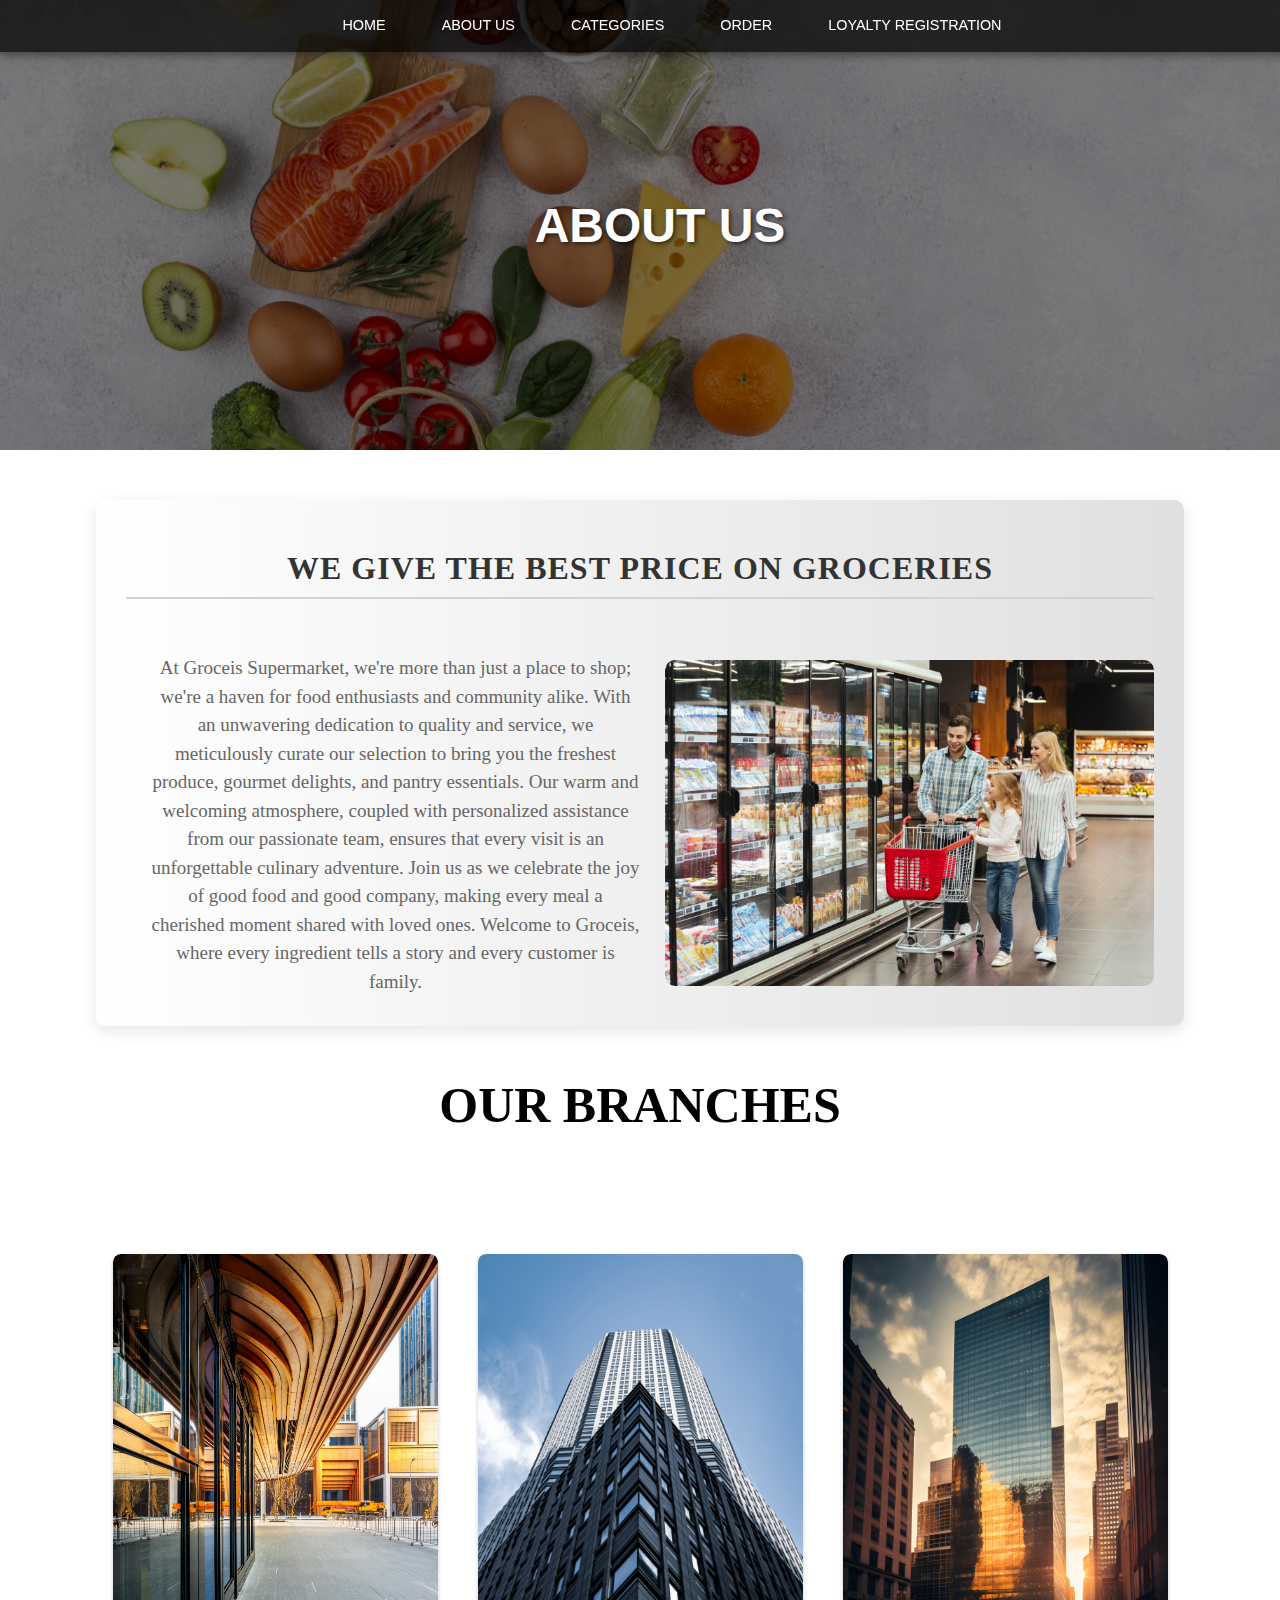
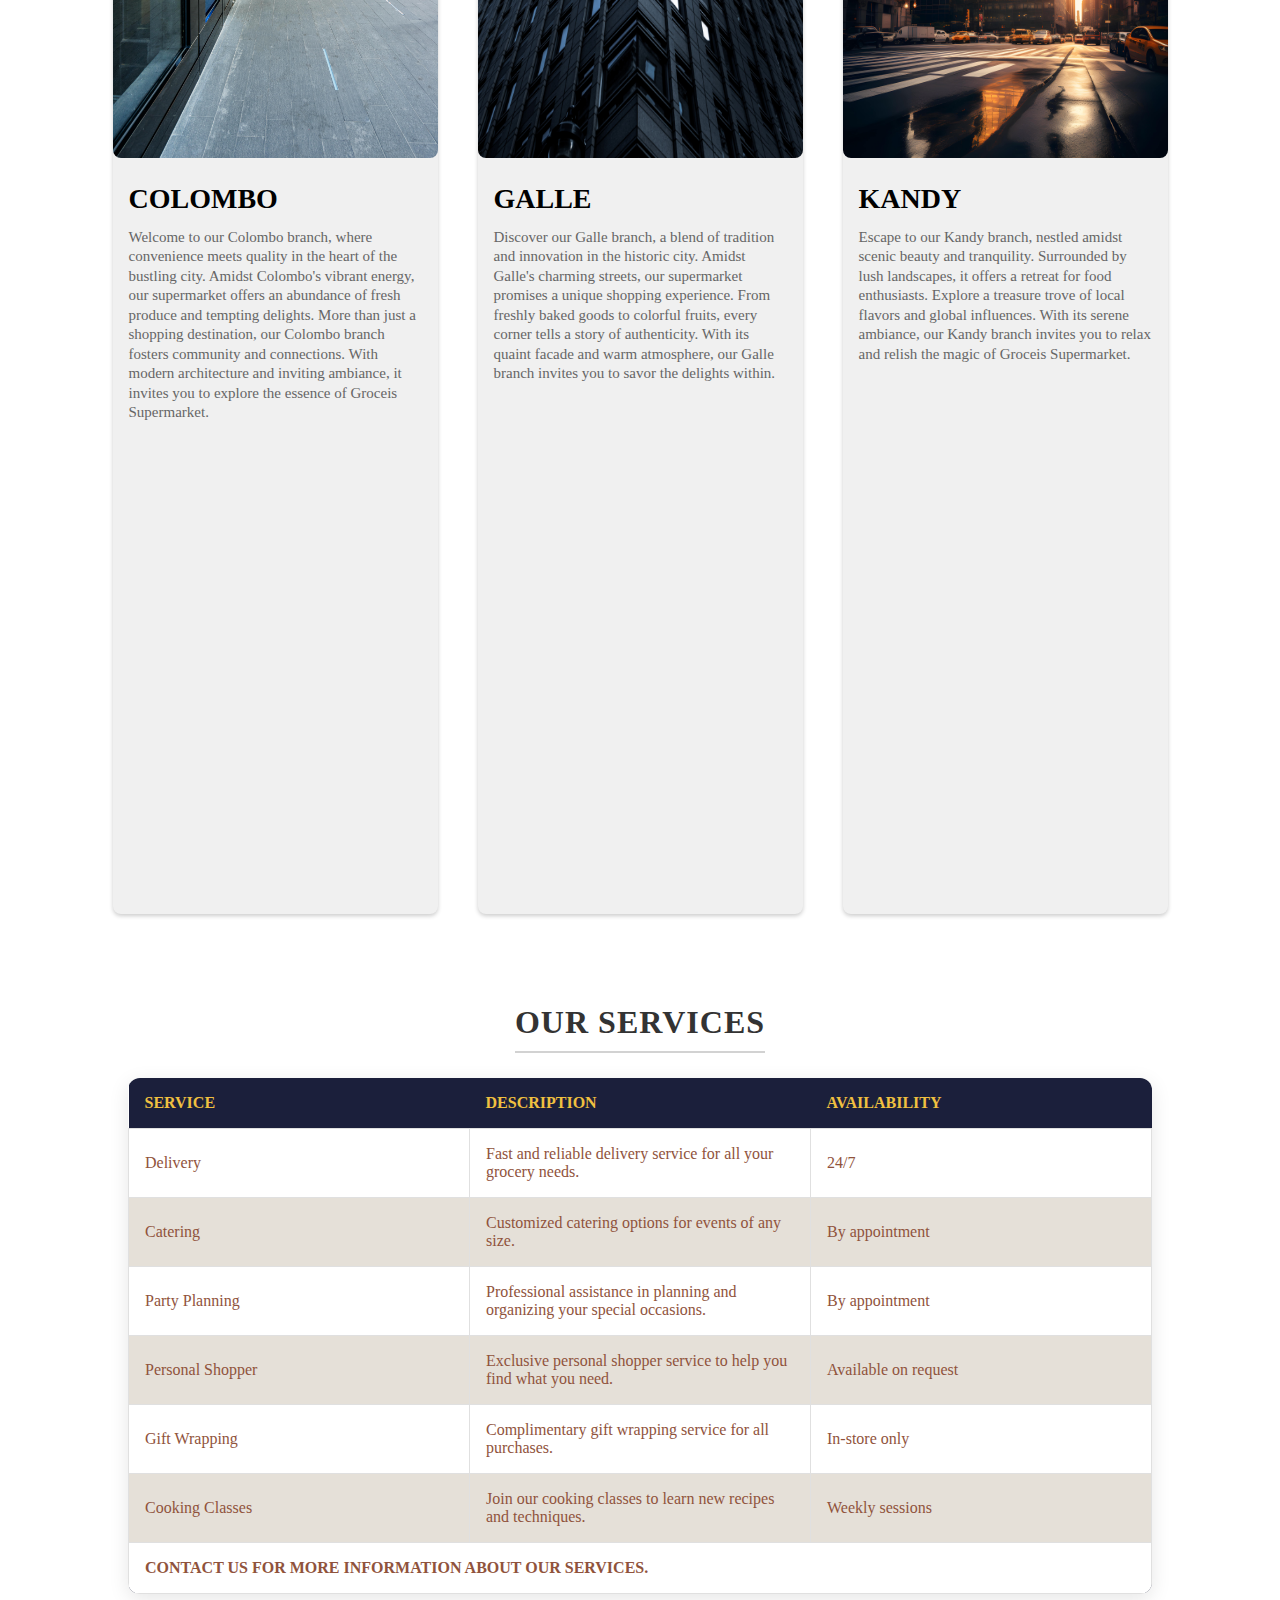
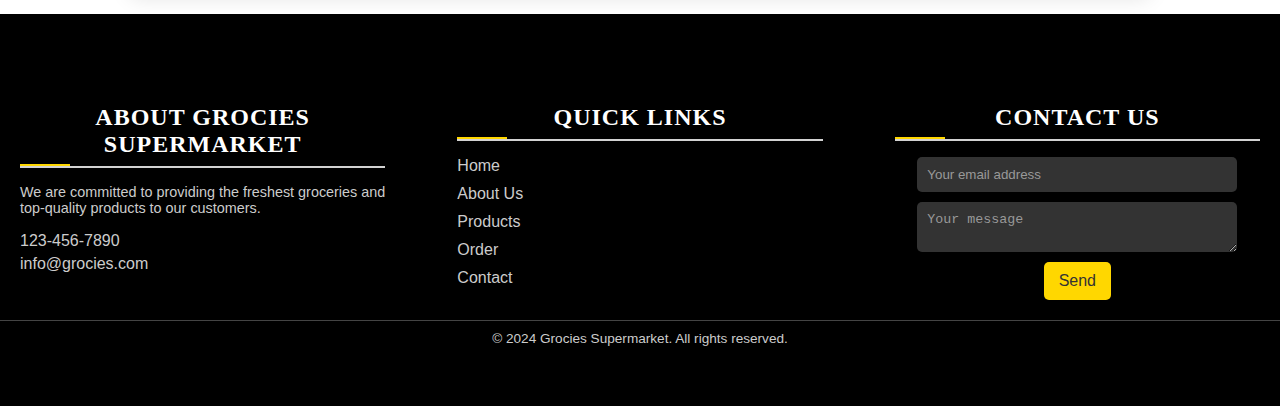
==== commit 58d30027: "Add files via upload" ====
--- a/Home/aboutus.html
+++ b/Home/aboutus.html
@@ -39,7 +39,7 @@
                 <p>At Groceis Supermarket, we're more than just a place to shop; we're a haven for food enthusiasts and community alike. With an unwavering dedication to quality and service, we meticulously curate our selection to bring you the freshest produce, gourmet delights, and pantry essentials. Our warm and welcoming atmosphere, coupled with personalized assistance from our passionate team, ensures that every visit is an unforgettable culinary adventure. Join us as we celebrate the joy of good food and good company, making every meal a cherished moment shared with loved ones. Welcome to Groceis, where every ingredient tells a story and every customer is family.</p>
             </div>
             <div class="img">
-                <img src="images/fam.jpg" alt="family shopping for groceries">
+                <img src="aboutus.images/fam.jpg" alt="family shopping for groceries">
             </div>
         </div>
     </div>
@@ -52,7 +52,7 @@
        </div>
        <div class="card-container">
         <div class="card">
-            <img src="images/sup2.jpg" alt="Colombo grocery store">
+            <img src="aboutus.images/sup2.jpg" alt="Colombo grocery store">
 
             <div class="card-content">
                 <h3>COLOMBO</h3>
@@ -65,7 +65,7 @@
        
 
        <div class="card">
-        <img src="images/buld.jpg" alt="Galle grocery store">
+        <img src="aboutus.images/buld.jpg" alt="Galle grocery store">
         <div class="card-content">
             
         <h3>GALLE</h3>
@@ -78,7 +78,7 @@
        </div>
 
        <div class="card">
-        <img src="images/bul.jpg" alt="Kandy grocery store">
+        <img src="aboutus.images/bul.jpg" alt="Kandy grocery store">
         <div class="card-content">
             <h3>KANDY</h3>
             <p>Escape to our Kandy branch, nestled amidst scenic beauty and tranquility. Surrounded by lush landscapes, it offers a retreat for food enthusiasts. Explore a treasure trove of local flavors and global influences. With its serene ambiance, our Kandy branch invites you to relax and relish the magic of Groceis Supermarket.</p>
--- a/Home/style.css
+++ b/Home/style.css
@@ -9,7 +9,7 @@
 
 /* Header Section */
 .header {
-    background-image: url('images/u.jpg');
+    background-image: url('home.images/u.jpg');
     height: 100vh;
     background-size: cover;
     background-position: center;
@@ -841,7 +841,7 @@
 
 /*-------about us page--------*/
 .sub-header1 {
-    background-image: url(images/about\ us\ .jpg);
+    background-image: url(aboutus.images/about\ us.jpg);
     height: 50vh;
     width: 100%;
     background-position: center;
@@ -1501,7 +1501,7 @@
 /*-----DAIRY PRODUCTS PAGE------*/
 
 .dairy{
-    background-image: url(images/cows.jpg);
+    background-image: url(dairy.images/cows.jpg);
     height: max-content;
     background-attachment: fixed;
     background-position: center;
@@ -1762,7 +1762,7 @@
 
 /*-----Vegetables------*/
 .veg-header {
-    background-image: url(images/veg\ back.jpg);
+    background-image: url(vegetables.images/veg\ back-min.jpg);
     height: 50vh;
     width: 98%;
     background-position: center;
@@ -1911,8 +1911,8 @@
         grid-template-columns: repeat(4, 1fr); /* Display four images in a row */
         gap: 25px;
         justify-content: center;
-        margin: 0 -10px; /* Adjust margin to remove gap from the ends */
-        padding: 0 10px; /* Add padding to the container */
+        margin: 0 -10px; 
+        padding: 0 10px; 
         
     }
     
@@ -1986,9 +1986,9 @@
     padding: 50px 0;
     font-family: 'Poppins', sans-serif;
     margin-top: 50px; /* Add margin from the top */
-    margin-left: -10px; /* Compensate for left margin */
-    margin-right: -10px; /* Compensate for right margin */
-    width: calc(100% + 20px); /* Make footer full width */
+    margin-left: -10px; 
+    margin-right: -10px; 
+    width: calc(100% + 20px); 
 }
 
 
@@ -2022,7 +2022,7 @@
     content: '';
     width: 50px;
     height: 2px;
-    background: #ffd700; /* Gold underline */
+    background: #ffd700; 
     position: absolute;
     bottom: 0;
     left: 0;
@@ -2053,7 +2053,7 @@
 }
 
 .socials a:hover {
-    color: #ffd700; /* Gold color on hover */
+    color: #ffd700; 
 }
 
 .links ul {
@@ -2072,7 +2072,7 @@
 }
 
 .links a:hover {
-    color: #ffd700; /* Gold color on hover */
+    color: #ffd700; 
 }
 
 .contact-form form {
@@ -2100,7 +2100,7 @@
 
 .btn {
     padding: 10px 15px;
-    background-color: #ffd700; /* Gold button background */
+    background-color: #ffd700; 
     color: #333;
     border: none;
     border-radius: 5px;
@@ -2109,7 +2109,7 @@
 }
 
 .btn:hover {
-    background-color: #ffdb4d; /* Lighter gold on hover */
+    background-color: #ffdb4d; 
 }
 
 .footer-bottom {
@@ -2118,14 +2118,14 @@
     text-align: center;
     padding: 10px 0;
     font-size: 0.85rem;
-    border-top: 1px solid #444; /* Dark gray border */
+    border-top: 1px solid #444; 
 }
 
 
 /*---COSMETICS & SKINCARE PRODUCTS PAGE-------*/
 
 .cosmetic-container {
-    background-image: linear-gradient(rgba(0,0,0,0.7),rgba(0,0,0,0.7)),url(images/skin\ temp.jpg);
+    background-image: linear-gradient(rgba(0,0,0,0.7),rgba(0,0,0,0.7)),url(cosmetics.images/skin\ temp.jpg);
     height: 100vh;
     background-position: center;
     background-size: cover;
@@ -2159,22 +2159,22 @@
     box-sizing: border-box;
     cursor: pointer;
     margin: 20px 30px;
-    background-image: url(images/serum\ tem.jpg);
+    background-image: url(cosmetics.images/serum\ tem.jpg);
     background-position: center;
     background-size: cover;
     transition: transform 0.5s;
 }
 .card1 {
-    background-image: url(images/serum\ tem.jpg);
+    background-image: url(cosmetics.images/serum\ tem.jpg);
 }
 .card2 {
-    background-image: url(images/lipgloass.png);
+    background-image: url(cosmetics.images/lipgloass.png);
 }
 .card3 {
-    background-image: url(images/serum.png);
+    background-image: url(cosmetics.images/serum.png);
 }
 .card4 {
-    background-image: url(images/make.te.png);
+    background-image: url(cosmetics.images/make.te.png);
 }
 .cos-card:hover {
     transform: translateY(-10px);
@@ -2224,7 +2224,7 @@
 }
 
 tr:hover {
-    background-color: #E7D7C9; /* Updated hover effect color */
+    background-color: #E7D7C9; 
     color: #fff;
 }
 
@@ -2251,7 +2251,7 @@
 }
 
 td, th {
-    color: #90533C; /* Updated font color */
+    color: #90533C; 
 }
 
 /*----COSMETICS SECTION FOOTER -----*/
@@ -2261,7 +2261,7 @@
     padding: 50px 0;
     font-family: 'Poppins', sans-serif;
     margin-top: 50px; /* Margin between product section and footer */
-    height: 300px; /* Set a fixed height for the footer */
+    height: 300px; 
     width: 100%; /* Make the footer stretch across the entire width */
 }
 
@@ -2295,7 +2295,7 @@
     content: '';
     width: 50px;
     height: 2px;
-    background: #ffd700; /* Gold underline */
+    background: #ffd700; 
     position: absolute;
     bottom: 0;
     left: 0;
@@ -2326,7 +2326,7 @@
 }
 
 .socials a:hover {
-    color: #ffd700; /* Gold color on hover */
+    color: #ffd700; 
 }
 
 .links ul {
@@ -2345,7 +2345,7 @@
 }
 
 .links a:hover {
-    color: #ffd700; /* Gold color on hover */
+    color: #ffd700; 
 }
 
 .contact-form form {
@@ -2358,12 +2358,12 @@
     margin-bottom: 10px;
     border-radius: 5px;
     border: none;
-    background-color: #333; /* Dark gray background for input */
+    background-color: #333; 
     color: #ccc;
 }
 
 .text-input::placeholder {
-    color: #999; /* Lighter gray placeholder */
+    color: #999; 
 }
 
 .contact-input {
@@ -2373,7 +2373,7 @@
 
 .btn {
     padding: 10px 15px;
-    background-color: #ffd700; /* Gold button background */
+    background-color: #ffd700; 
     color: #333;
     border: none;
     border-radius: 5px;
@@ -2382,7 +2382,7 @@
 }
 
 .btn:hover {
-    background-color: #ffdb4d; /* Lighter gold on hover */
+    background-color: #ffdb4d; 
 }
 
 .footer-bottom {
@@ -2391,7 +2391,7 @@
     text-align: center;
     padding: 10px 0;
     font-size: 0.85rem;
-    border-top: 1px solid #444; /* Dark gray border */
+    border-top: 1px solid #444; 
 }
 
 
@@ -2465,7 +2465,7 @@
 }
 
 .add-to--btn {
-    background-color: #d2b48c; /* Tan */
+    background-color: #d2b48c; 
     color: #ffffff;
     border: none;
     padding: 15px;
@@ -2592,4 +2592,3 @@
     background-color: #a67c52;
     transform: scale(1.05);
 }
-}